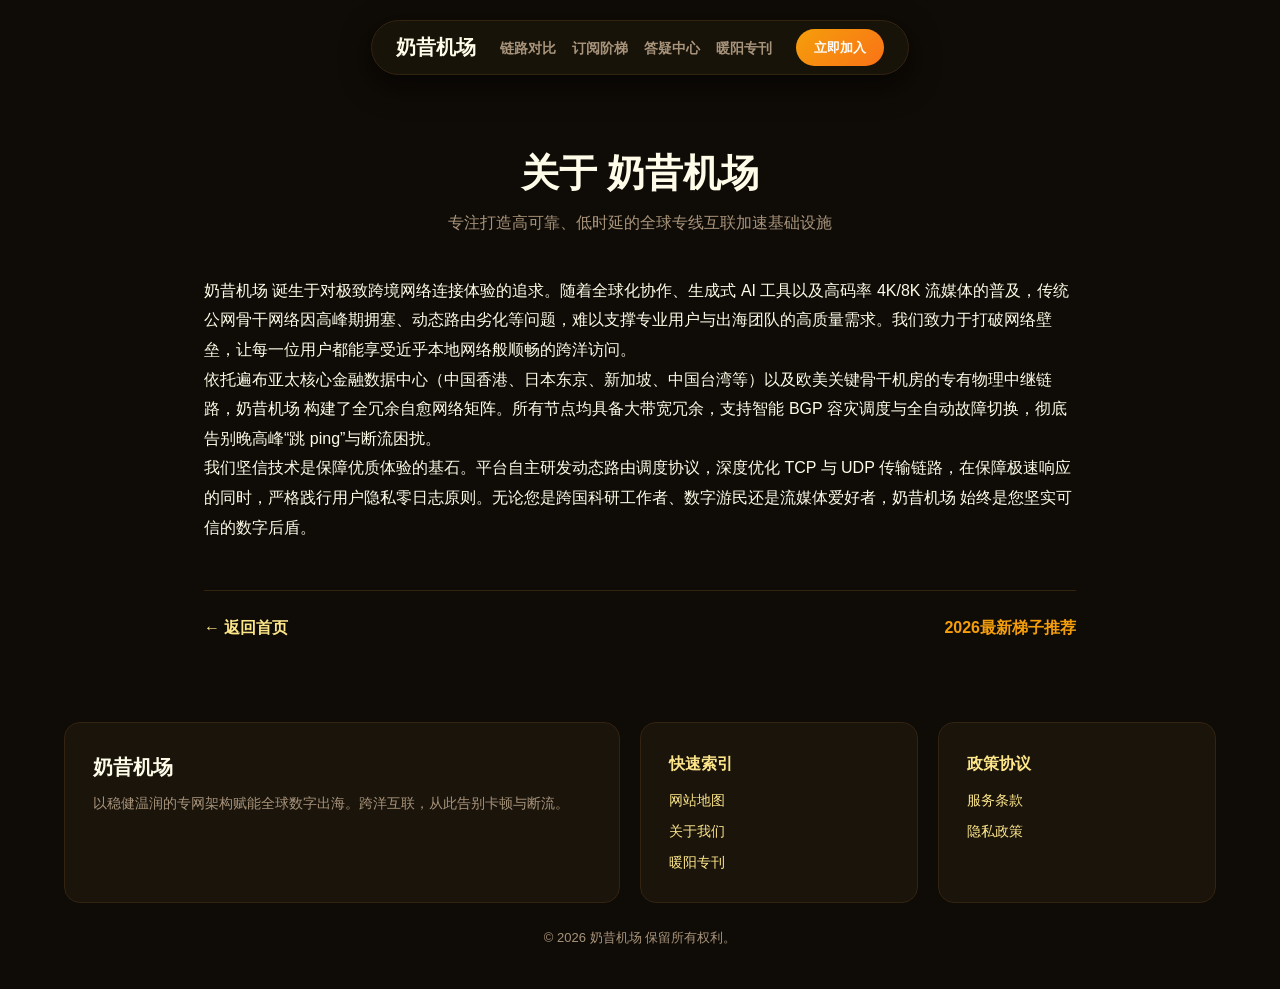
==== about.html @ 9ac656f0 "feat: deploy nexitallycloud.sbs landing page with full SEO suite" ====
<!DOCTYPE html>
<html lang="zh-CN">
<head>
  <meta charset="UTF-8">
  <meta name="viewport" content="width=device-width, initial-scale=1.0">
  <title>关于我们 - 奶昔机场官方品牌起源与网络愿景</title>
  <link rel="canonical" href="https://nexitallycloud.sbs/about.html">
  <link rel="stylesheet" href="style.css">
</head>
<body>
  
        
        <div class="pill-nav-wrapper">
          <nav class="pill-nav">
            <a href="index.html" class="pill-logo">奶昔机场</a>
            <ul class="pill-menu">
              <li><a href="index.html#contrast">链路对比</a></li>
              <li><a href="index.html#plans">订阅阶梯</a></li>
              <li><a href="index.html#faq">答疑中心</a></li>
              <li><a href="golden-digest.html">暖阳专刊</a></li>
            </ul>
            <a href="https://ww012.twilightaff.com/#/?code=A56DH1Af" class="btn-pill-cta" target="_blank" rel="nofollow">立即加入</a>
          </nav>
        </div>
        
        <main style="max-width:920px; margin:40px auto; padding:0 24px; padding-top: 110px;">
          <header style="text-align:center; margin-bottom:40px;">
            <h1 style="font-size:38px; font-weight:900; line-height:1.25; margin-bottom:12px;">关于 奶昔机场</h1>
            <p style="color:var(--muted); font-size:16px;">专注打造高可靠、低时延的全球专线互联加速基础设施</p>
          </header>
          <div style="font-size:16px; line-height:1.85;">
            
        <p>奶昔机场 诞生于对极致跨境网络连接体验的追求。随着全球化协作、生成式 AI 工具以及高码率 4K/8K 流媒体的普及，传统公网骨干网络因高峰期拥塞、动态路由劣化等问题，难以支撑专业用户与出海团队的高质量需求。我们致力于打破网络壁垒，让每一位用户都能享受近乎本地网络般顺畅的跨洋访问。</p>
        <p>依托遍布亚太核心金融数据中心（中国香港、日本东京、新加坡、中国台湾等）以及欧美关键骨干机房的专有物理中继链路，奶昔机场 构建了全冗余自愈网络矩阵。所有节点均具备大带宽冗余，支持智能 BGP 容灾调度与全自动故障切换，彻底告别晚高峰“跳 ping”与断流困扰。</p>
        <p>我们坚信技术是保障优质体验的基石。平台自主研发动态路由调度协议，深度优化 TCP 与 UDP 传输链路，在保障极速响应的同时，严格践行用户隐私零日志原则。无论您是跨国科研工作者、数字游民还是流媒体爱好者，奶昔机场 始终是您坚实可信的数字后盾。</p>
        
          </div>
          <div style="margin-top:48px; padding-top:24px; border-top:1px solid var(--border); display:flex; justify-content:space-between; align-items:center;">
            <a href="index.html" style="font-weight:700;">← 返回首页</a>
            <a href="https://tizilab.net/paihang/" style="font-weight:700; color:var(--primary);" target="_blank">2026最新梯子推荐</a>
          </div>
        </main>
        
        <footer class="bento-footer">
          <div class="bento-grid">
            <div class="bento-cell">
              <h3 style="font-size:20px; margin-bottom:8px;">奶昔机场</h3>
              <p style="color:var(--muted); font-size:14px;">以稳健温润的专网架构赋能全球数字出海。跨洋互联，从此告别卡顿与断流。</p>
            </div>
            <div class="bento-cell">
              <h4>快速索引</h4>
              <ul>
                <li><a href="sitemap.html">网站地图</a></li>
                <li><a href="about.html">关于我们</a></li>
                <li><a href="golden-digest.html">暖阳专刊</a></li>
              </ul>
            </div>
            <div class="bento-cell">
              <h4>政策协议</h4>
              <ul>
                <li><a href="terms.html">服务条款</a></li>
                <li><a href="privacy.html">隐私政策</a></li>
              </ul>
            </div>
          </div>
          <div style="text-align:center; font-size:13px; color:var(--muted); margin-top:24px;">
            © 2026 奶昔机场 保留所有权利。
          </div>
        </footer>
        
        
</body>
</html>
---- style.css ----
/* Archetype 3: Floating Pill & Narrative Longform Waves (nexitallycloud.sbs) */
:root {
  --primary: #f59e0b;
  --secondary: #f97316;
  --accent: #fde68a;
  --bg: #0f0b06;
  --card-bg: #1a140b;
  --border: #332311;
  --text: #fefce8;
  --muted: #a8947b;
  --link-color: #fde68a;
}
* { box-sizing: border-box; margin: 0; padding: 0; }
body { background: var(--bg); color: var(--text); font-family: -apple-system, BlinkMacSystemFont, "Segoe UI", Roboto, sans-serif; line-height: 1.65; }
a { color: var(--link-color); text-decoration: none; }
a:visited { color: var(--link-color); }
a:hover { color: var(--primary); text-decoration: underline; }

/* Floating Capsule Nav */
.pill-nav-wrapper { position: fixed; top: 20px; left: 0; right: 0; z-index: 100; display: flex; justify-content: center; pointer-events: none; }
.pill-nav { pointer-events: auto; background: rgba(26, 20, 11, 0.9); backdrop-filter: blur(16px); border: 1px solid var(--border); border-radius: 50px; padding: 8px 24px; display: flex; align-items: center; gap: 24px; box-shadow: 0 10px 30px rgba(0,0,0,0.6); }
.pill-logo { font-size: 20px; font-weight: 900; color: var(--text); text-decoration: none !important; }
.pill-menu { list-style: none; display: flex; gap: 16px; }
.pill-menu a { font-size: 14px; font-weight: 600; color: var(--muted); }
.pill-menu a:hover { color: var(--accent); }
.btn-pill-cta { background: linear-gradient(135deg, var(--primary), var(--secondary)); color: #fff !important; padding: 8px 18px; border-radius: 30px; font-weight: 700; font-size: 13px; text-decoration: none !important; }

/* Diagonal Wave Split Hero */
.wave-hero { padding: 140px 24px 80px; max-width: 1200px; margin: 0 auto; display: grid; grid-template-columns: 1fr 1fr; gap: 48px; align-items: center; }
.wave-badge { display: inline-block; padding: 4px 14px; background: rgba(245, 158, 11, 0.15); color: var(--primary); border-radius: 20px; font-size: 12px; font-weight: 700; margin-bottom: 20px; }
.wave-title { font-size: 48px; font-weight: 900; line-height: 1.2; margin-bottom: 20px; }
.wave-title span { color: var(--primary); }
.wave-lead { font-size: 18px; color: var(--muted); line-height: 1.7; margin-bottom: 32px; }
.wave-cta-group { display: flex; gap: 16px; flex-wrap: wrap; }

/* Pain vs Solution Split Columns */
.split-section { max-width: 1200px; margin: 60px auto; padding: 0 24px; }
.split-grid { display: grid; grid-template-columns: 1fr 1fr; gap: 32px; }
.split-card { padding: 36px; border-radius: 20px; border: 1px solid var(--border); }
.split-card.pain { background: rgba(239, 68, 68, 0.04); border-color: rgba(239, 68, 68, 0.2); }
.split-card.solution { background: rgba(245, 158, 11, 0.08); border-color: var(--primary); }
.split-card h3 { font-size: 22px; margin-bottom: 16px; }

/* One Giant Hero Tier + Two Mini Tiers */
.giant-pricing { display: grid; grid-template-columns: 0.9fr 1.2fr 0.9fr; gap: 24px; align-items: center; margin: 60px 0; }
.tier-box { background: var(--card-bg); border: 1px solid var(--border); border-radius: 20px; padding: 32px; text-align: center; }
.tier-box.giant { padding: 48px 36px; border: 2px solid var(--primary); background: linear-gradient(180deg, var(--card-bg), rgba(245, 158, 11, 0.1)); transform: scale(1.05); }

/* Bento Footer */
.bento-footer { max-width: 1200px; margin: 80px auto 40px; padding: 0 24px; }
.bento-grid { display: grid; grid-template-columns: 2fr 1fr 1fr; gap: 20px; }
.bento-cell { background: var(--card-bg); border: 1px solid var(--border); border-radius: 16px; padding: 28px; }
.bento-cell h4 { font-size: 16px; color: var(--accent); margin-bottom: 12px; }
.bento-cell ul { list-style: none; display: flex; flex-direction: column; gap: 8px; font-size: 14px; }

@media (max-width: 900px) {
  .wave-hero { grid-template-columns: 1fr; text-align: center; }
  .wave-cta-group { justify-content: center; }
  .split-grid { grid-template-columns: 1fr; }
  .giant-pricing { grid-template-columns: 1fr; }
  .tier-box.giant { transform: none; }
  .bento-grid { grid-template-columns: 1fr; }
  .pill-menu { display: none; }
}


/* ==========================================================================
   Hero SVG Motion Core & Animation Keyframes (Guaranteed Visibility)
   ========================================================================== */
.motion-art-frame {
  width: 100% !important;
  max-width: 480px !important;
  min-height: 280px !important;
  margin: 0 auto !important;
  display: flex !important;
  justify-content: center !important;
  align-items: center !important;
  position: relative !important;
  flex-shrink: 0 !important;
}

.motion-svg {
  width: 100% !important;
  max-width: 480px !important;
  height: auto !important;
  min-height: 260px !important;
  display: block !important;
  overflow: visible !important;
  filter: drop-shadow(0 15px 35px rgba(0, 0, 0, 0.65)) !important;
}

@keyframes glowPulse {
  0%, 100% { transform: scale(1); opacity: 0.8; }
  50% { transform: scale(1.08); opacity: 1; }
}

@keyframes creamBounce {
  0%, 100% { transform: translateY(0); }
  50% { transform: translateY(-5px); }
}

@keyframes berryFloat {
  0%, 100% { transform: translateY(0) rotate(0deg); }
  50% { transform: translateY(-6px) rotate(4deg); }
}

@keyframes strawShake {
  0%, 100% { transform: rotate(0deg); }
  50% { transform: rotate(-2.5deg); }
}

@keyframes bubbleFloat {
  0% { transform: translateY(0); opacity: 0.25; }
  50% { opacity: 0.9; }
  100% { transform: translateY(-24px); opacity: 0; }
}

@keyframes ringFloat {
  0%, 100% { transform: translateY(0) rotate(-12deg); }
  50% { transform: translateY(-10px) rotate(-8deg); }
}

@keyframes runeShimmer {
  0%, 100% { opacity: 0.35; stroke-dashoffset: 0; }
  50% { opacity: 1; stroke-dashoffset: 24; }
}

@keyframes spinCW {
  from { transform: rotate(0deg); }
  to { transform: rotate(360deg); }
}

@keyframes spinCCW {
  from { transform: rotate(0deg); }
  to { transform: rotate(-360deg); }
}

@keyframes stepPulse {
  0%, 100% { opacity: 0.7; transform: translateY(0); }
  50% { opacity: 1; transform: translateY(-4px); }
}

@keyframes cloudDrift {
  0%, 100% { transform: translateX(0); }
  50% { transform: translateX(16px); }
}

@keyframes rayAscend {
  0% { stroke-dashoffset: 20; opacity: 0.2; }
  50% { opacity: 0.95; }
  100% { stroke-dashoffset: 0; opacity: 0.2; }
}

.glow-pulse { animation: glowPulse 4s ease-in-out infinite; transform-origin: center; }
.cream-bounce { animation: creamBounce 3.5s ease-in-out infinite; }
.berry-float { animation: berryFloat 3s ease-in-out infinite; transform-origin: 230px 85px; }
.straw-shake { animation: strawShake 4s ease-in-out infinite; transform-origin: 210px 250px; }
.bubble-float-1 { animation: bubbleFloat 3s ease-in-out infinite; }
.bubble-float-2 { animation: bubbleFloat 4.2s ease-in-out infinite 0.8s; }
.bubble-float-3 { animation: bubbleFloat 3.6s ease-in-out infinite 1.5s; }

.ring-float { animation: ringFloat 5s ease-in-out infinite; }
.rune-shimmer { animation: runeShimmer 3s ease-in-out infinite; }
.orbital-spin { animation: spinCW 25s linear infinite; transform-origin: 230px 180px; }
.ring-spin-cw { animation: spinCW 18s linear infinite; transform-origin: 230px 180px; }
.ring-spin-ccw { animation: spinCCW 24s linear infinite; transform-origin: 230px 180px; }

.step-pulse-1 { animation: stepPulse 3s ease-in-out infinite 0s; }
.step-pulse-2 { animation: stepPulse 3s ease-in-out infinite 0.7s; }
.step-pulse-3 { animation: stepPulse 3s ease-in-out infinite 1.4s; }
.step-pulse-4 { animation: stepPulse 3s ease-in-out infinite 2.1s; }
.cloud-drift-1 { animation: cloudDrift 6s ease-in-out infinite; }
.cloud-drift-2 { animation: cloudDrift 7s ease-in-out infinite 1s; }
.ray-ascend { animation: rayAscend 2.5s linear infinite; }
.crystal-spin { animation: spinCW 12s linear infinite; transform-origin: center; }
.mint-leaf-float { animation: berryFloat 4s ease-in-out infinite; transform-origin: 230px 95px; }

@media (prefers-reduced-motion: reduce) {
  * {
    animation-duration: 0.01ms !important;
    animation-iteration-count: 1 !important;
    transition-duration: 0.01ms !important;
  }
}
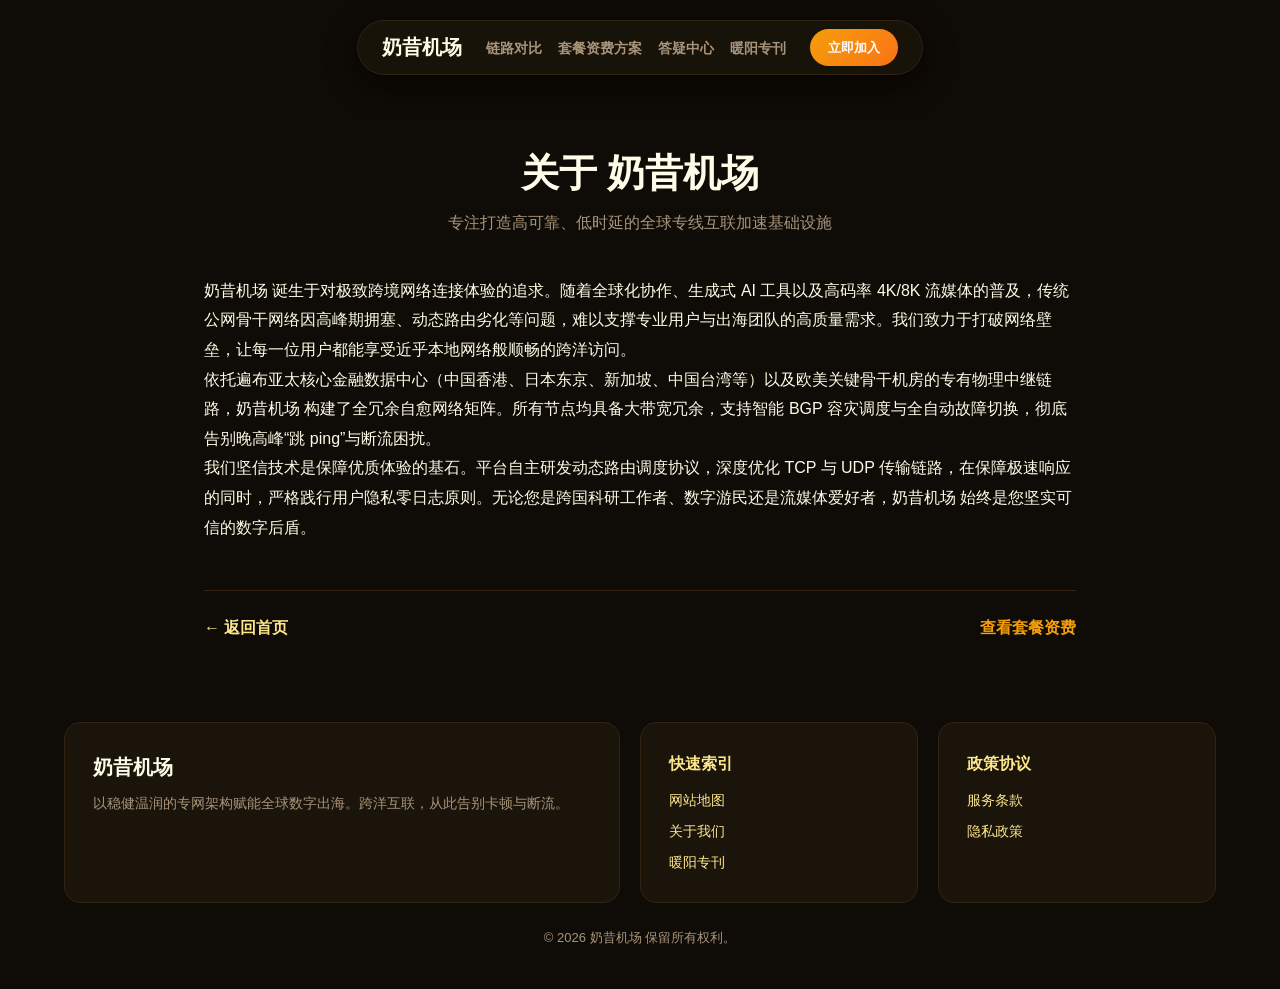
==== commit a577396c: "fix: remove external blog links, desensitize subscription terms, and align official landing page sty" ====
--- a/about.html
+++ b/about.html
@@ -15,7 +15,7 @@
             <a href="index.html" class="pill-logo">奶昔机场</a>
             <ul class="pill-menu">
               <li><a href="index.html#contrast">链路对比</a></li>
-              <li><a href="index.html#plans">订阅阶梯</a></li>
+              <li><a href="index.html#plans">套餐资费方案</a></li>
               <li><a href="index.html#faq">答疑中心</a></li>
               <li><a href="golden-digest.html">暖阳专刊</a></li>
             </ul>
@@ -37,7 +37,7 @@
           </div>
           <div style="margin-top:48px; padding-top:24px; border-top:1px solid var(--border); display:flex; justify-content:space-between; align-items:center;">
             <a href="index.html" style="font-weight:700;">← 返回首页</a>
-            <a href="https://tizilab.net/paihang/" style="font-weight:700; color:var(--primary);" target="_blank">2026最新梯子推荐</a>
+            <a href="#plans" style="font-weight:700; color:var(--primary);" target="_blank">查看套餐资费</a>
           </div>
         </main>
         
